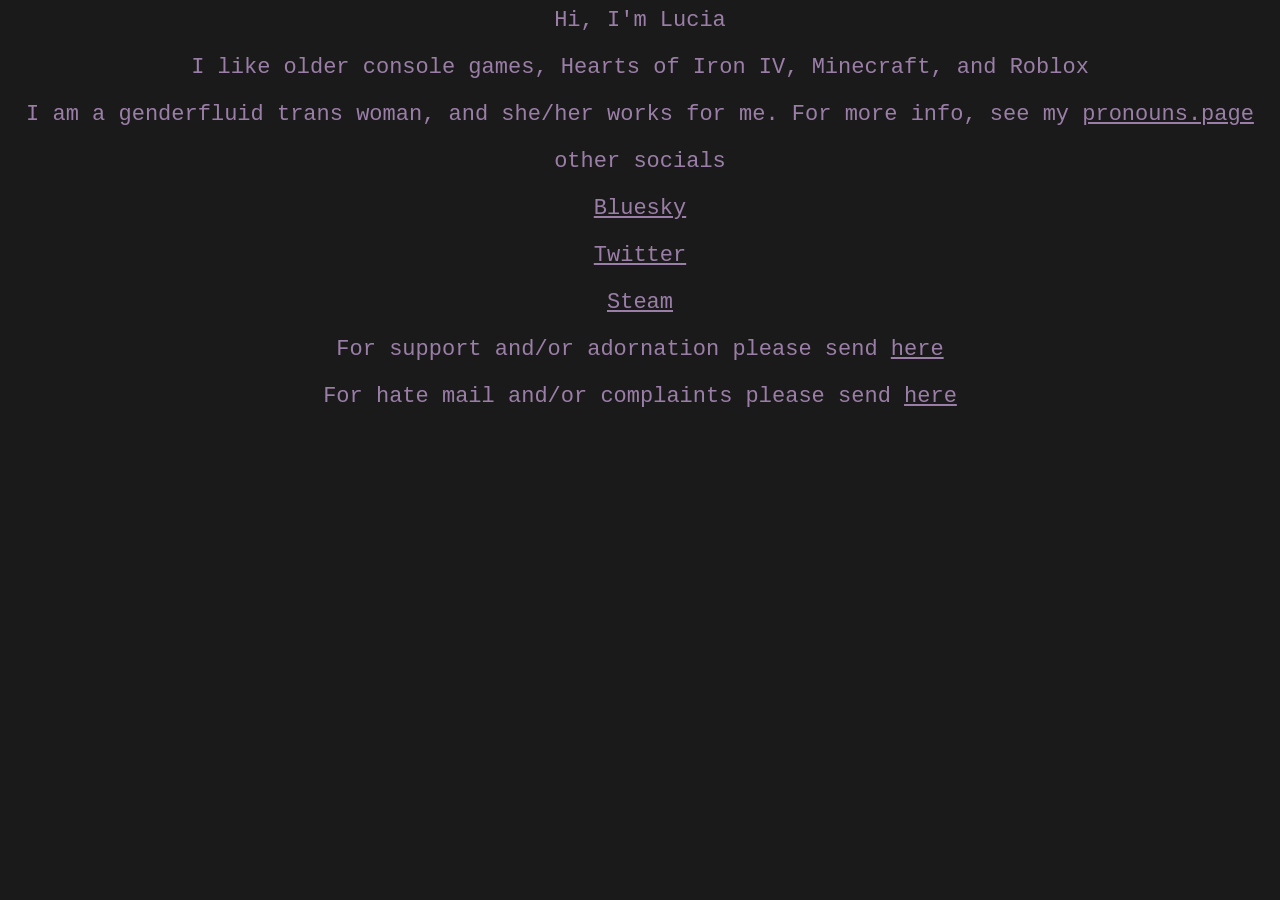
==== index.html @ 65f3d7ed "Add files via upload" ====
<!DOCTYPE html5>
<head>
<title>My Humble Abode</title>
    <link rel="stylesheet" href="style.css">
    <link rel="icon" type="image/x-icon" href="/favicon.ico">
</head>

<body>
<p>
	Hi, I'm Lucia
</p>

<p>
	I like older console games, Hearts of Iron IV, Minecraft, and Roblox
</p>
	
<p>
	I am a genderfluid trans woman, and she/her works for me. For more info, see my <a href="https://en.pronouns.page/@OofPoof681">pronouns.page</a>
</p>

<p>
	other socials
</p>	

<p>
	<a href="https://bsky.app/profile/goblinpegger.bsky.social">Bluesky</a>
</p>

<p>
	<a href="https://x.com/goblinpegged">Twitter </a>
</p>

<p>
	<a href="https://steamcommunity.com/id/OofPoof/">Steam </a>
</p>

<p>
	<p2>
	For support and/or adornation please send <a href="mailto:OofPoof0@proton.me"> here </a>
	</p2>
</p>

<p1>
	For hate mail and/or complaints please send <a href="mailto:OofPoof1@proton.me"> here</a>
</p1>


</body>
---- style.css ----
body {
  background-color: #1a1a1a;
  color: #9b7ea8;
  text-align: center;
  font-family: "Courier New";
  font-size: 16.5pt;
a {
  color: #9b7ea8;
  }
}
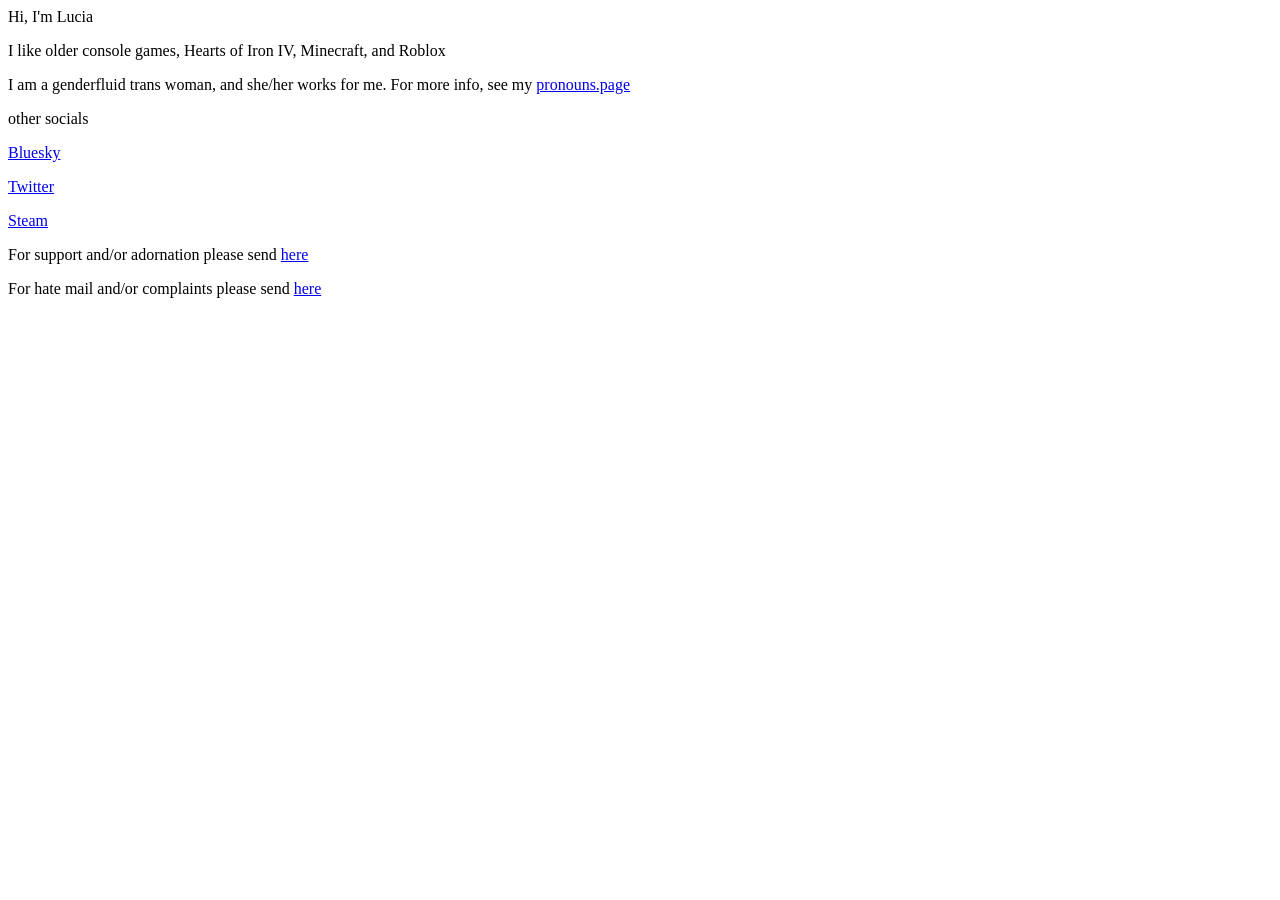
==== commit 3010c16b: "Update index.html Fixed favicon" ====
--- a/index.html
+++ b/index.html
@@ -1,8 +1,8 @@
 <!DOCTYPE html5>
 <head>
 <title>My Humble Abode</title>
-    <link rel="stylesheet" href="style.css">
-    <link rel="icon" type="image/x-icon" href="/favicon.ico">
+    <link rel="stylesheet" href="Website/style.css">
+    <link rel="icon" type="image/x-icon" href="Website/favicon.ico">
 </head>
 
 <body>
@@ -45,4 +45,4 @@
 </p1>
 
 
-</body>+</body>
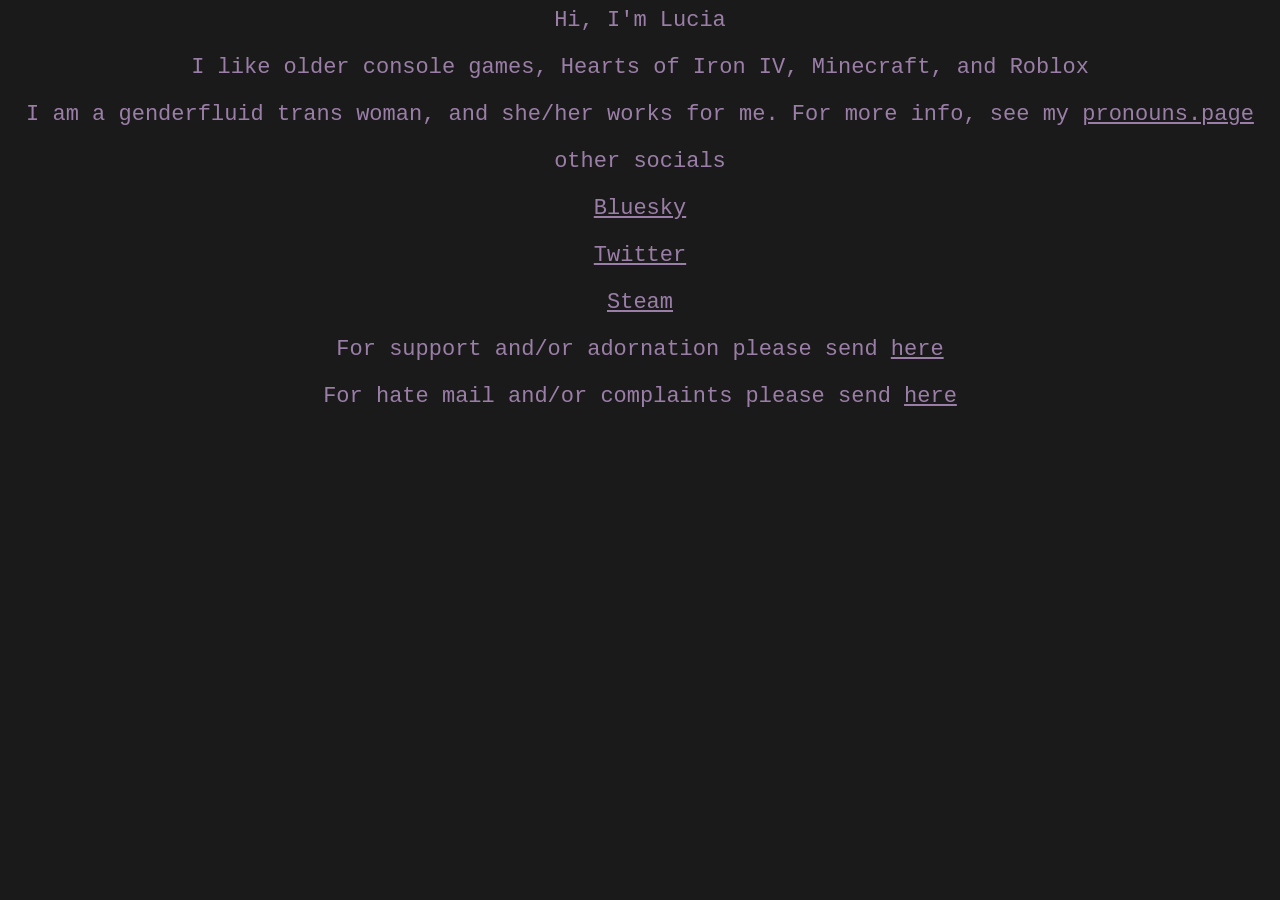
==== commit 13e667ac: "Update index.html" ====
--- a/index.html
+++ b/index.html
@@ -1,7 +1,7 @@
 <!DOCTYPE html5>
 <head>
 <title>My Humble Abode</title>
-    <link rel="stylesheet" href="Website/style.css">
+    <link rel="stylesheet" href="style.css">
     <link rel="icon" type="image/x-icon" href="Website/favicon.ico">
 </head>
 
--- a/style.css
+++ b/style.css
@@ -0,0 +1,10 @@
+body {
+  background-color: #1a1a1a;
+  color: #9b7ea8;
+  text-align: center;
+  font-family: "Courier New";
+  font-size: 16.5pt;
+a {
+  color: #9b7ea8;
+  }
+}
